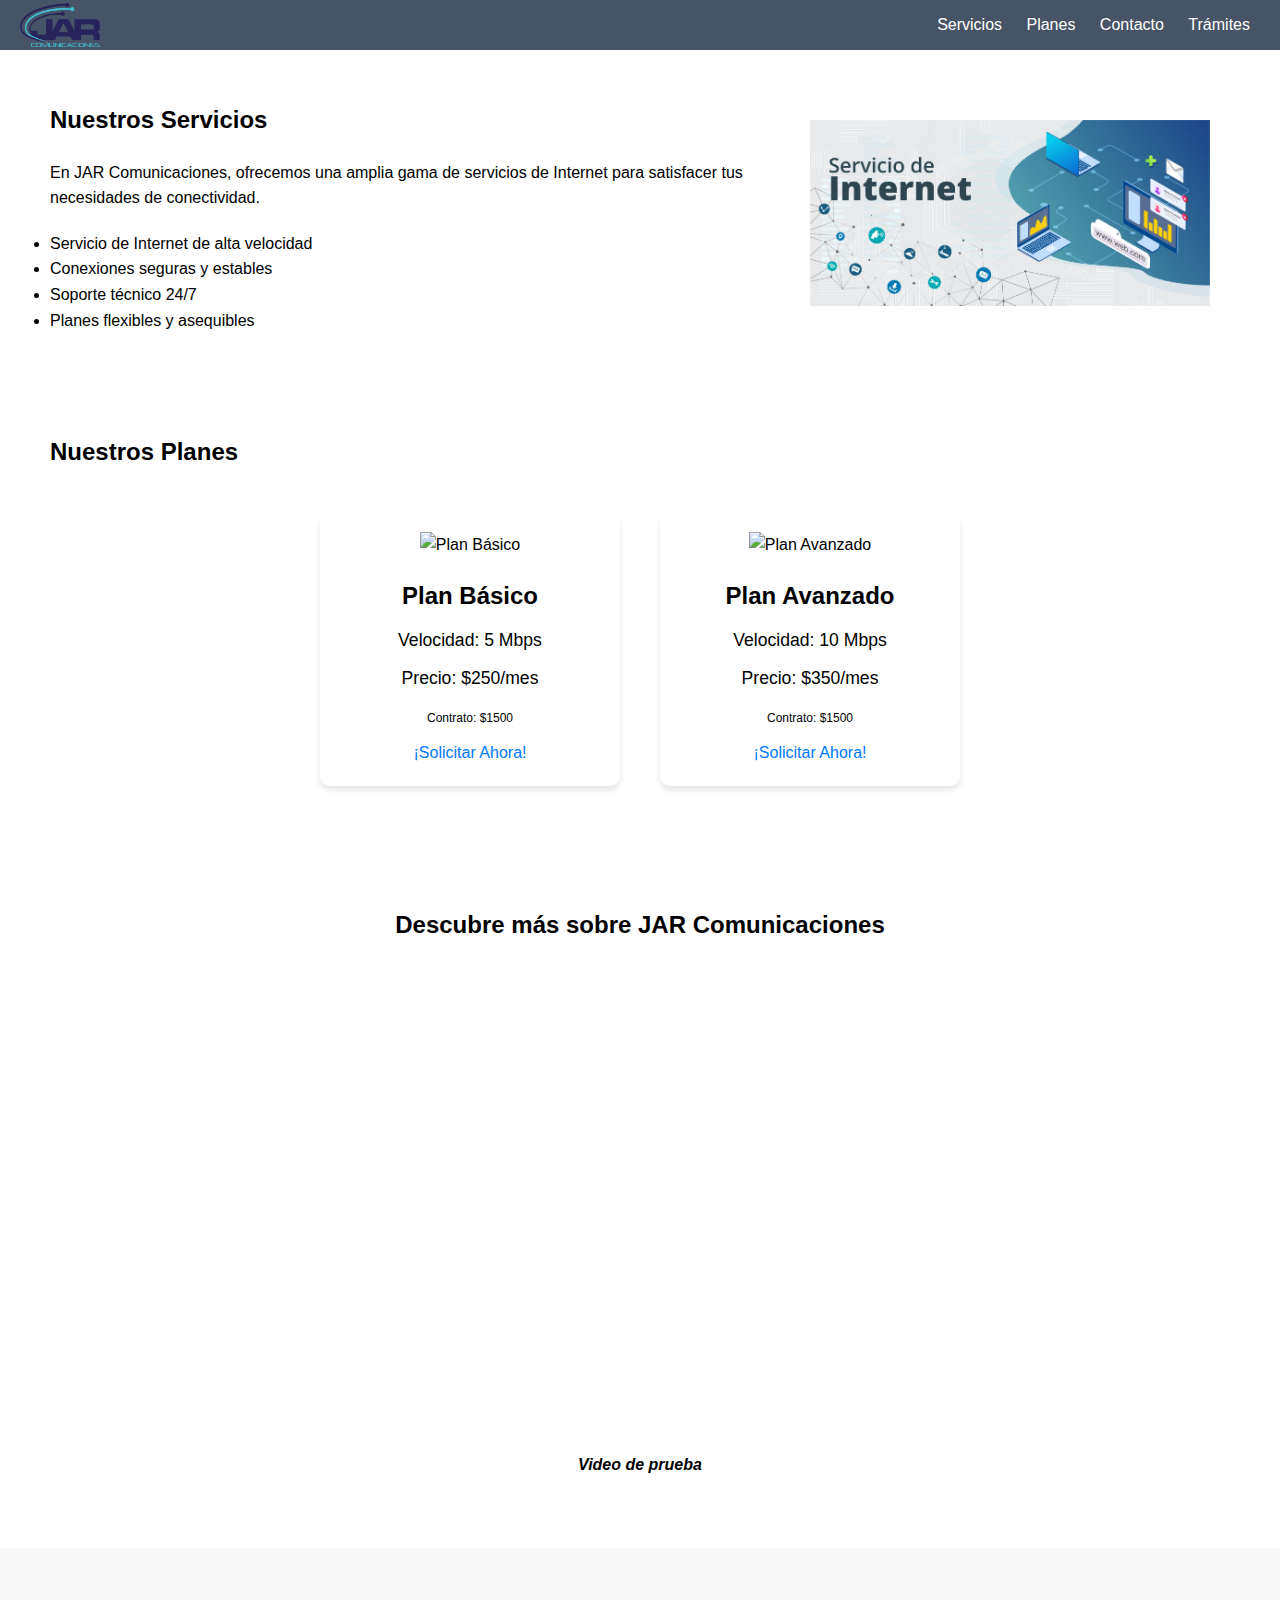
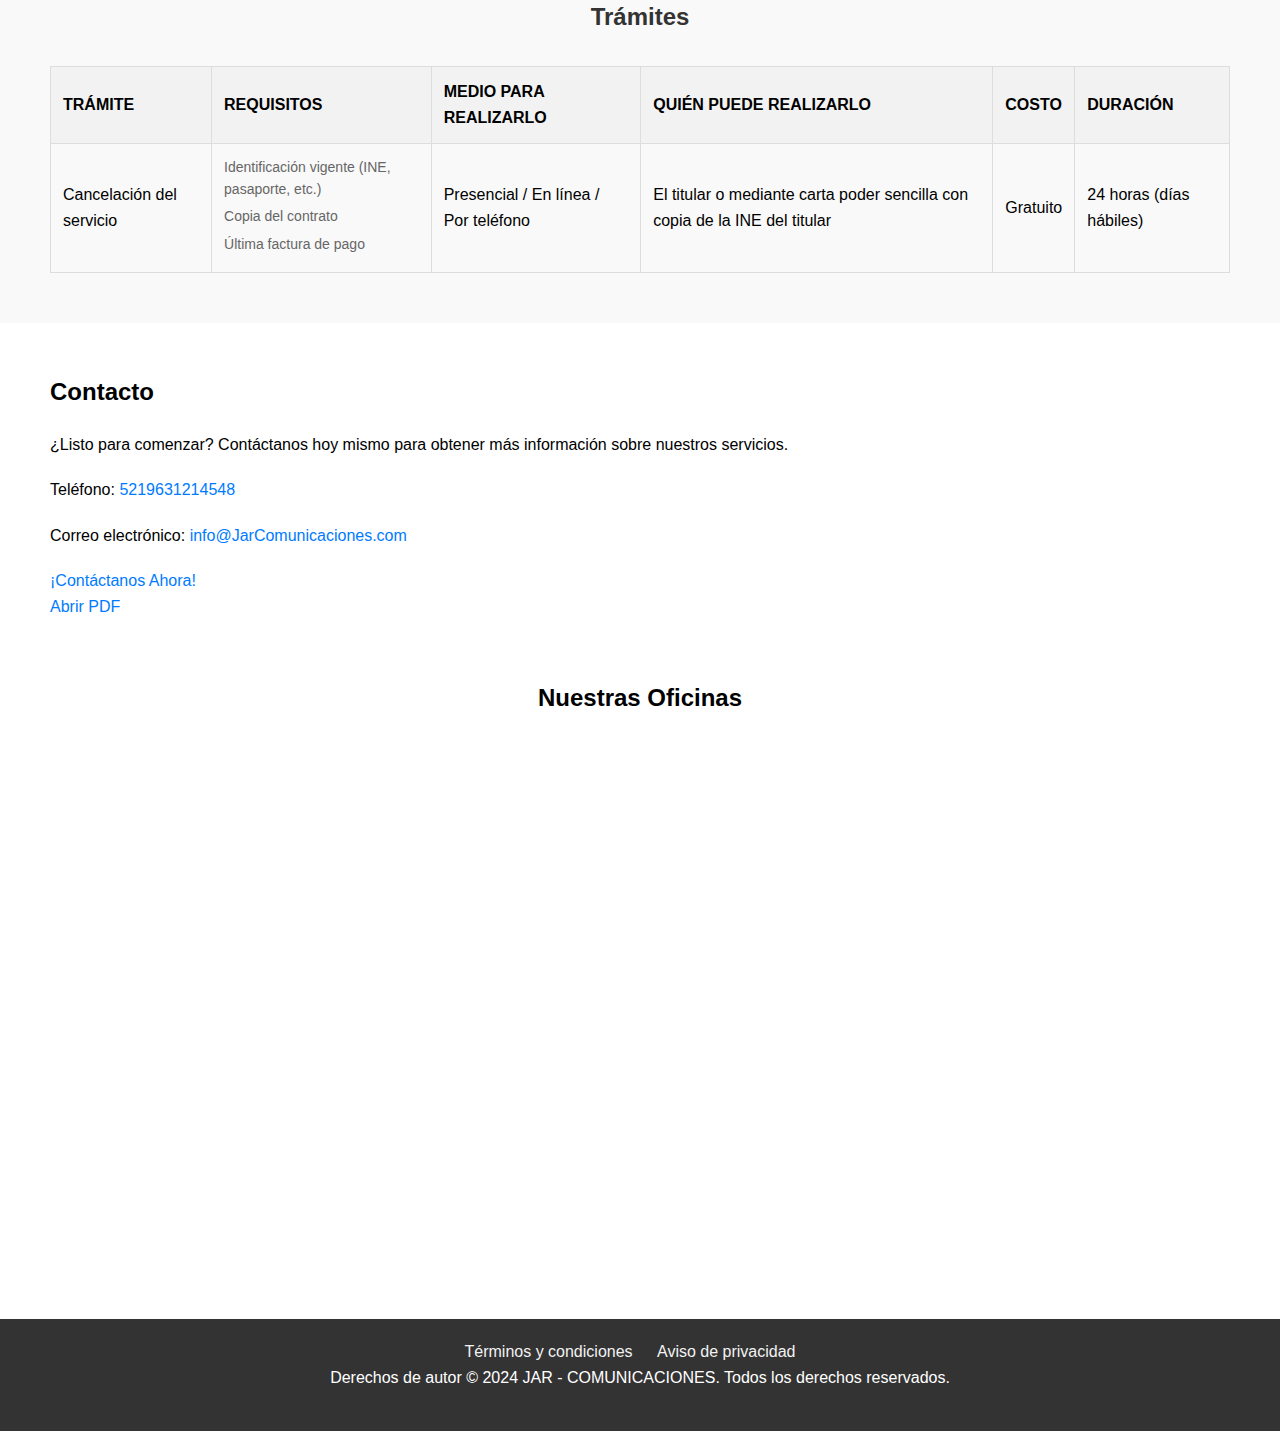
==== index.html @ e9c3aadb "Primer-commit" ====
<!DOCTYPE html>
<html lang="es">

<head>
    <meta charset="UTF-8">
    <meta name="viewport" content="width=device-width, initial-scale=1.0">
    <title>JAR - Comunicaciones</title>
    <link rel="stylesheet" href="CSS/style.css">
    <link rel="icon" href="img/logo.png" type="image/x-icon">
    <script async src="https://maps.googleapis.com/maps/api/js?key=AIzaSyC66sIPzea7QZmcXb8R4NC23f9pn1FdPQg&callback=console.debug&libraries=maps,marker&v=beta"></script>
</head>

<body>
    <div id="menu-overlay" class="hidden"></div>

    <!-- Encabezado -->
    <header>
        <div class="logo">
            <img class="icon" src="img/logo-2.png" alt="Logo de JAR">
        </div>

        <!-- Agregar un botón de menú -->
        <input type="checkbox" id="menu-toggle" class="hidden">
        <label for="menu-toggle" class="menu-icon">&#9776;</label>

        <nav>
            <ul>
                <li><a href="#servicios">Servicios</a></li>
                <li><a href="#planes">Planes</a></li>
                <li><a href="#contacto">Contacto</a></li>
                <li><a href="#tramites">Trámites</a></li>
            </ul>
        </nav>
    </header>

    <!-- Servicios -->
    <section id="servicios">
        <div class="contenido-servicios">
            <div class="texto-servicios">
                <h2>Nuestros Servicios</h2>
                <p>En JAR Comunicaciones, ofrecemos una amplia gama de servicios de Internet para satisfacer tus necesidades de
                    conectividad.</p>
                <ul>
                    <li>Servicio de Internet de alta velocidad</li>
                    <li>Conexiones seguras y estables</li>
                    <li>Soporte técnico 24/7</li>
                    <li>Planes flexibles y asequibles</li>
                </ul>
            </div>
            <div class="imagen-servicios">
                <img src="img/servicios.jpg" alt="Imagen de servicios">
            </div>
        </div>
    </section>

    <!--Planes-->
    <section id="planes">
        <h2>Nuestros Planes</h2>
        <div class="planes-container">
            <div class="plan">
                <img src="img/plan_basico.jpg" alt="Plan Básico">
                <h3>Plan Básico</h3>
                <p>Velocidad: 5 Mbps</p>
                <p>Precio: $250/mes</p>
                <p><span>Contrato: $1500</span></p>
                <a href="https://wa.me/5219631214548" target="_blank">¡Solicitar Ahora!</a>
            </div>

            <div class="plan">
                <img src="img/plan_avanzado.jpg" alt="Plan Avanzado">
                <h3>Plan Avanzado</h3>
                <p>Velocidad: 10 Mbps</p>
                <p>Precio: $350/mes</p>
                <p><span>Contrato: $1500</span></p>
                <a href="https://wa.me/5219631214548" target="_blank">¡Solicitar Ahora!</a>
            </div>
        </div>
    </section>

    <!--Video -->
    <section id="video">
        <h2>Descubre más sobre JAR Comunicaciones</h2>
        <div class="video-container">
            <!-- Inserta el video de YouTube -->
            <iframe width="1013" height="574" src="https://www.youtube.com/embed/HzBlF4ytIPU"
                title="FRESH (Slowed + Reverb)" frameborder="0"
                allow="accelerometer; autoplay; clipboard-write; encrypted-media; gyroscope; picture-in-picture; web-share"
                referrerpolicy="strict-origin-when-cross-origin" allowfullscreen></iframe>
        </div>
        <figcaption><p><strong><em>Video de prueba</em></strong></p></figcaption>
    </section>

     <!--Tramites -->
     <section id="tramites" style="padding: 50px;">
        <div class="container">
            <h2 style="text-align: center; margin-bottom: 30px;">Trámites</h2>
            <div class="table-container">
                <table>
                    <thead>
                        <tr>
                            <th>TRÁMITE</th>
                            <th>REQUISITOS</th>
                            <th>MEDIO PARA REALIZARLO</th>
                            <th>QUIÉN PUEDE REALIZARLO</th>
                            <th>COSTO</th>
                            <th>DURACIÓN</th>
                        </tr>
                    </thead>
                    <tbody>
                        <tr>
                            <td>Cancelación del servicio</td>
                            <td>
                                <ul>
                                    <li>Identificación vigente (INE, pasaporte, etc.)</li>
                                    <li>Copia del contrato</li>
                                    <li>Última factura de pago</li>
                                </ul>
                            </td>
                            <td>Presencial / En línea / Por teléfono</td>
                            <td>El titular o mediante carta poder sencilla con copia de la INE del titular</td>
                            <td>Gratuito</td>
                            <td>24 horas (días hábiles)</td>
                        </tr>
                    </tbody>
                </table>
            </div>
        </div>
    </section>

    <!--Contacto -->
    <section id="contacto">
        <h2>Contacto</h2>
        <p>¿Listo para comenzar? Contáctanos hoy mismo para obtener más información sobre nuestros servicios.</p>
        <p>Teléfono: <a class="telefono" href="https://wa.me/5219631214548" target="_blank">5219631214548</a></p>
        <p>Correo electrónico: <a class="correo" href="mailto:info@jarCo.com" target="_blank">info@JarComunicaciones.com</a></p>
        <a href="https://wa.me/5219631214548" target="_blank">¡Contáctanos Ahora!</a>
        <br>
        <a href="PDF/Ejemplo de PDF.pdf" target="_blank">Abrir PDF</a>
    </section>

    <!--Mapa-->
    <section class="maps">
        <h2>Nuestras Oficinas</h2>
        <gmp-map center="16.249730778352298,-92.01536840608557" zoom="14" map-id="DEMO_MAP_ID">
            <gmp-advanced-marker position="16.249730778352298,-92.01536840608557"
                title="My location"></gmp-advanced-marker>
        </gmp-map>
    </section>

    <!-- Pie de página -->
    <footer>
        <div class="footer-links">
            <ul>
                <li><a href="terminos.html" target="_blank">Términos y condiciones</a></li>
                <li><a href="privacidad.html" target="_blank">Aviso de privacidad</a></li>
            </ul>
        </div>
        <p>Derechos de autor © 2024 JAR - COMUNICACIONES. Todos los derechos reservados.</p>
    </footer>

    <!-- Menu de navegación -->
    <script src="scrip.js"></script>
    <script>
        document.addEventListener("DOMContentLoaded", function () {
            var menuToggle = document.getElementById("menu-toggle");
            var navLinks = document.querySelectorAll("nav ul li a");
            var menuOverlay = document.getElementById("menu-overlay");

            // Función para cerrar el menú cuando se hace clic en un enlace de navegación
            function closeMenu() {
                menuToggle.checked = false;
                menuOverlay.classList.add('hidden');
            }

            // Agregar evento de clic a cada enlace de navegación
            navLinks.forEach(function (link) {
                link.addEventListener("click", closeMenu);
            });

            menuOverlay.addEventListener('click', function () {
                menuToggle.checked = false;
                menuOverlay.classList.add('hidden');
            });
        });
    </script>
</body>
</html>
---- CSS/style.css ----
html,
body {
  height: 100%;
  margin-top: 2%;
  padding: 0;
}  

/* Reset de estilos */
* {
    margin: 0;
    padding: 0;
    box-sizing: border-box;
}

/* Estilos generales */
body {
    font-family: Arial, sans-serif;
    line-height: 1.6;
}
 
header {
    position: fixed;
    top: 0;
    left: 0;
    width: 100%;
    background-color: hwb(218 28% 60%);
    color: #fff;
    padding: 10px;
    display: flex;
    justify-content: space-between;
    align-items: center;
    z-index: 999;
    height: 50px;
}

.icono-redondo {
    border-radius: 50%;
}

.logo img {
    max-width: 120px;
}

.icon {
    width: 120 px;
padding: 10px;
margin-top: 7px;
}

nav ul {
    list-style-type: none;
}

.logo img.icon {
    max-width: 100px;
}

nav ul li {
    display: inline;
    margin-right: 20px;
}

nav ul li a {
    color: #ffffff;
    text-decoration: none;
    transition: color 0.3s ease;
    /* Efecto de transición en los enlaces */
}

nav ul li a:hover {
    color: #ffc107;
    /* Cambio de color al pasar el cursor */
}

section {
    padding: 50px;
}

#contacto{
    padding-bottom: 10px;
}

h2 {
    font-size: 2em;
    margin-bottom: 20px;
}

p {
    font-size: 1.1em;
    margin-bottom: 20px;
}

a {
    color: #007bff;
    text-decoration: none;
    transition: color 0.3s ease;
    /* Efecto de transición en los enlaces */
}

a:hover {
    color: #0056b3;
}

#video {
    text-align: center;
}

.video-container {
    position: relative;
    overflow: hidden;
    padding-bottom: 39.7%;
    padding-left: 10%;
    margin-bottom: 20px;
    width: 80%;
    /* Ancho del contenedor del video */
    margin-left: auto;
    /* Centrar horizontalmente */
    margin-right: auto;
    /* Centrar horizontalmente */
    border-radius: 10px;
}

.video-container iframe {
    position: absolute;
    top: 0;
    left: 0;
    width: 100%;
    /* Ajustar al 100% del contenedor */
    height: 100%;
    /* Ajustar al 100% del contenedor */
}

.planes-container {
    display: flex;
    justify-content: center;
    align-items: center;
    flex-wrap: wrap;
}

.plan {
    background-color: #fff;
    border-radius: 10px;
    box-shadow: 0 4px 6px rgba(0, 0, 0, 0.1);
    padding: 20px;
    margin: 20px;
    width: 300px;
    text-align: center;
    transition: transform 0.3s ease;
}

.plan:hover {
    transform: translateY(-5px);
}

.plan img {
    max-width: 100%;
    height: auto;
    margin-bottom: 20px;
}

.plan h3 {
    font-size: 1.5em;
    margin-bottom: 10px;
}

.plan p {
    font-size: 1.1em;
    margin-bottom: 10px;
}

.telefono:hover,
.correo:hover {
    color: #0056b3;
}

span {
    font-size: 12px;
}

.contenido-servicios {
    display: flex;
    align-items: center;
}

.imagen-servicios {
    justify-content: center;
    align-items: center;
    margin-right: 20px;
    /* Espacio entre la imagen y el texto */
}

.imagen-servicios img {
    max-width: 400px;
    /* Tamaño máximo de la imagen */
    height: auto;
}

.texto-servicios {
    flex: 1;
    /* Para que ocupe todo el espacio restante */
}

.servicios-s {
    margin-bottom: -20px;
}

/*FOOter*/
footer {
    background-color: #333;
    color: #fff;
    text-align: center;
    padding: 20px;
    margin-top: 60px;
}

.footer-links ul {
    list-style: none; /* Elimina las viñetas */
    padding: 0; /* Elimina el relleno */;
}
.footer-links a{
    color:#f2f2f2;
}

.footer-links a:hover{
    color: #ffc107;
}

.footer-links ul li {
    display: inline; /* Muestra los elementos en una misma línea */
    margin-right: 20px; /* Espacio entre los enlaces */
}


/* Oculta el icono del menú en pantallas grandes */
@media only screen and (min-width: 769px) {
    .menu-icon {
        display: none;
    }
}


/* Estilos responsivos */
@media only screen and (max-width: 768px) {
    .contenido-servicios {
        flex-direction: column;
    }

    .imagen-servicios {
        margin-right: 0;
        margin-bottom: 20px;
        text-align: center;
    }

    .imagen-servicios img {
        max-width: 100%;
        height: auto;
    }

    .texto-servicios {
        text-align: center;
    }

    .servicios-s {
        margin-bottom: 20px;
    }
}

/* Estilos para el contenedor semitransparente */
#menu-overlay {
    position: fixed;
    top: 0;
    left: 0;
    width: 100%;
    height: 100%;
    background-color: rgba(0, 0, 0, 0.5);
    /* Fondo semitransparente */
    z-index: 999;
    /* Asegura que esté por encima del resto del contenido */
}

.hidden {
    display: none;
}

/* Estilos responsivos */
@media only screen and (max-width: 768px) {
    header {
        padding: 10px 20px;
        /* Ajusta el espaciado interno del encabezado */
        height: auto;
        max-height: 60px;
        /* Ajusta la altura del encabezado automáticamente */
    }

    .logo {
        margin-bottom: 10px;
        /* Reduce el espacio entre el logo y la barra de navegación */
    }

    .icon {
        width: 120px;
        /* Ajusta el tamaño del icono */
    }

    nav ul {
        display: none;
        /* Oculta la barra de navegación */
        position: absolute;
        top: 60px;
        /* Posiciona la barra de navegación debajo del encabezado */
        right: -200px; /* Ajusta el margen derecho */
        background-color: #333;
        width: 100%;
        padding: 10px 0;
        text-align: center;
    }

    nav ul li {
        display: block;
        margin: 10px 0;
    }

    nav ul li a {
        color: #fff;
        text-decoration: none;
        transition: color 0.3s ease;
    }

    nav ul li a:hover {
        color: #ffc107;
    }

    /* Muestra la barra de navegación cuando se activa el menú */
    #menu-toggle:checked~nav ul {
        display: block;
    }
}

.hidden {
    display: none;
}

.menu-icon {
    cursor: pointer;
}


/* Estilos responsivos */
@media only screen and (max-width: 768px) {
    /* Resto de tu CSS para dispositivos móviles */

    .menu-icon {
        margin-right: 20px; /* Ajusta el margen derecho del icono */
    }
}


/* Estilos para la sección de trámites */
#tramites {
    background-color: #f9f9f9;
    padding: 50px 0; /* Ajustar el espaciado */
}

#tramites h2 {
    color: #333;
    text-align: center; /* Centrar el título */
    margin-bottom: 30px; /* Ajustar el margen inferior */
}

.table-container {
    overflow-x: auto;
}

table {
    width: 100%;
    border-collapse: collapse;
    border-spacing: 0; /* Eliminar el espacio entre las celdas */
}

table th,
table td {
    border: 1px solid #ddd;
    padding: 12px; /* Ajustar el espaciado dentro de las celdas */
    text-align: left; /* Alinear el texto a la izquierda */
}

table th {
    background-color: #f2f2f2;
    font-weight: bold; /* Hacer que los encabezados de columna sean más destacados */
}

table tbody tr:nth-child(even) {
    background-color: #f2f2f2; /* Resaltar las filas pares */
}

table tbody tr:hover {
    background-color: #ddd; /* Resaltar las filas al pasar el cursor */
}

/* Estilos para la lista de requisitos */
table ul {
    margin: 0;
    padding: 0;
}

table ul li {
    list-style-type: none;
    margin-bottom: 5px;
    font-size: 14px; /* Ajustar el tamaño de fuente */
    color: #666; /* Cambiar el color del texto */
}


/* Always set the map height explicitly to define the size of the div
 * element that contains the map. */
 gmp-map {
    width: 100%;
    height: 100%;
    margin: auto; /* Esto centra horizontalmente el mapa dentro de su contenedor */
    display: block; /* Asegura que el mapa sea un elemento de bloque para que el margen automático funcione */
  }
  
.maps{
    width: 70%;
    height: 70%;
    margin: auto;
    margin-bottom: 20px; /* Esto centra horizontalmente el mapa dentro de su contenedor */
    display: block; 
}

.maps h2{
    text-align: center;
}

/* Establece un tamaño de fuente base para el body */
body {
    font-size: 16px; /* Tamaño base */
}

/* Ajusta el tamaño de fuente de los encabezados */
h1 {
    font-size: 2em; /* 32px para el tamaño base de 16px */
}

h2 {
    font-size: 1.5em; /* 24px para el tamaño base de 16px */
}

h3 {
    font-size: 1.17em; /* 18.72px para el tamaño base de 16px */
}

/* Ajusta el tamaño de fuente del texto normal */
p {
    font-size: 1em; /* 16px para el tamaño base de 16px */
}

/* Ajusta el tamaño de fuente de los enlaces */
a {
    font-size: 1em; /* 16px para el tamaño base de 16px */
}
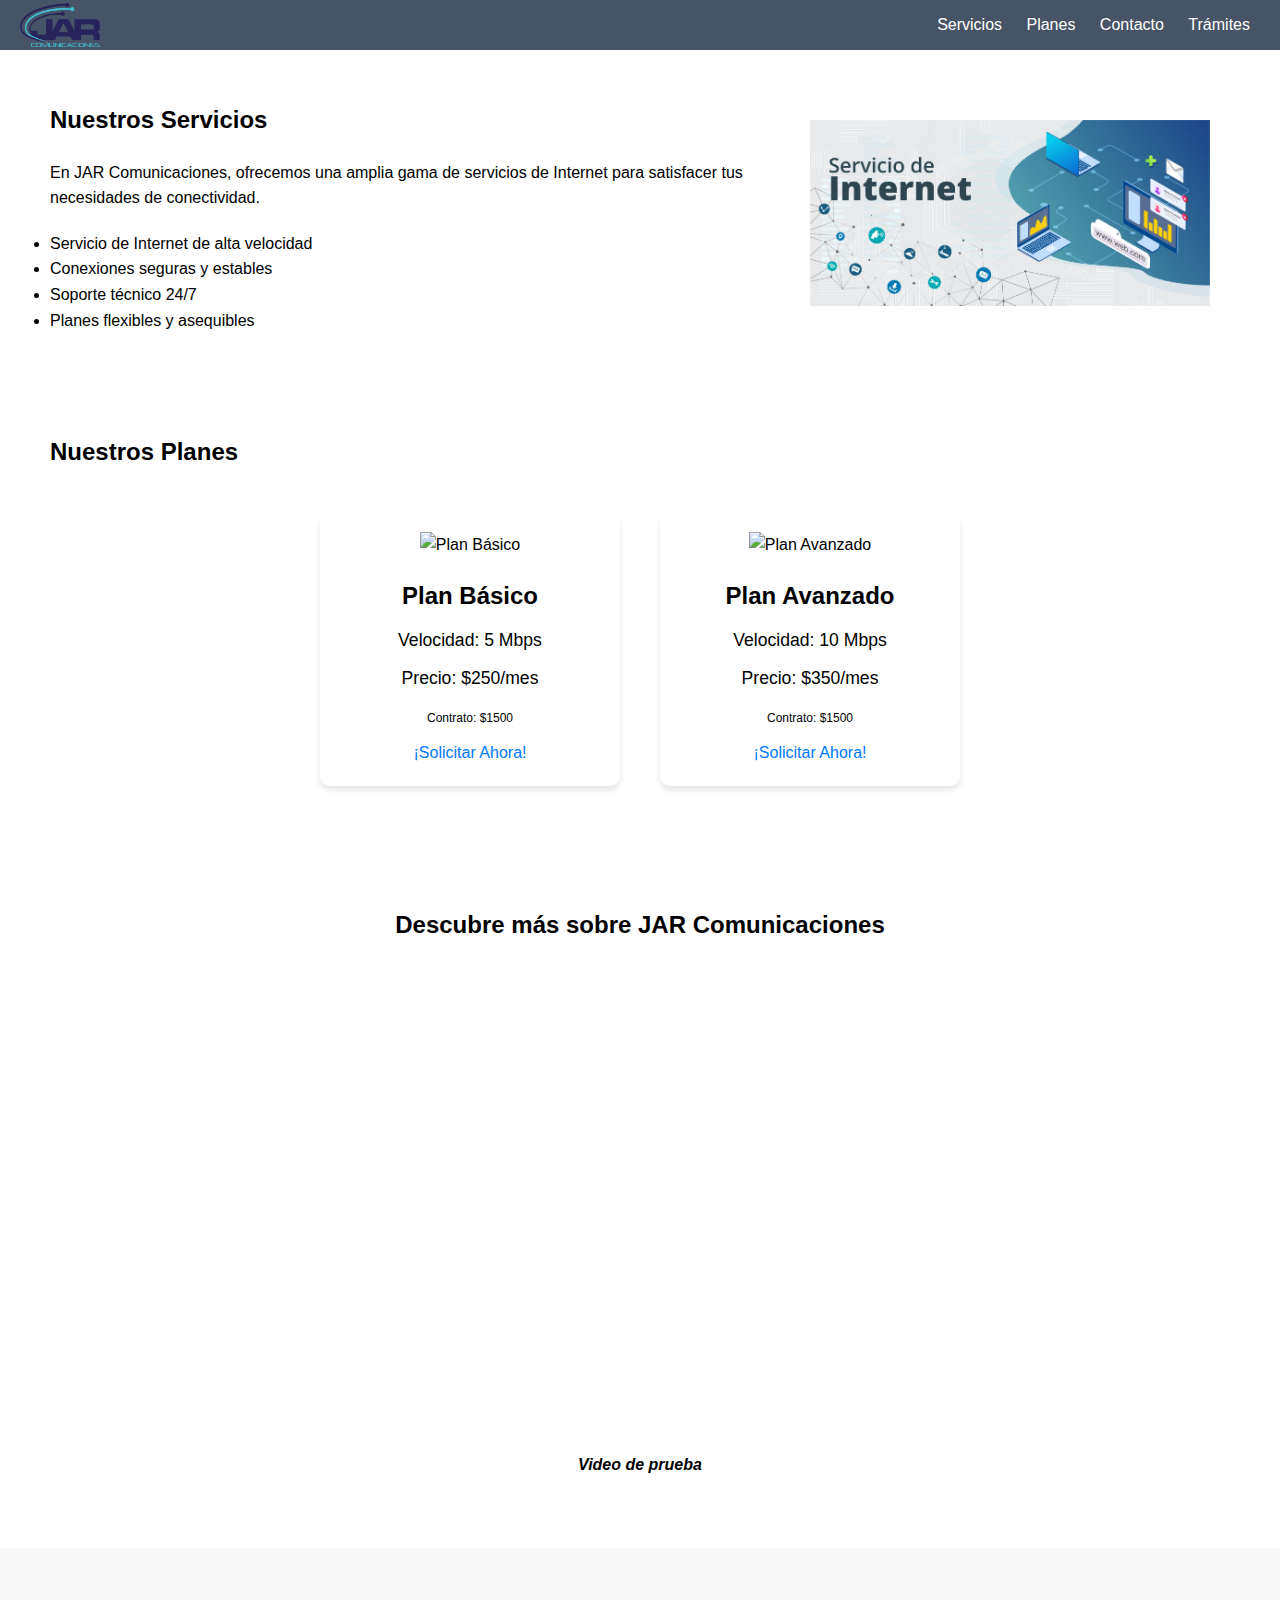
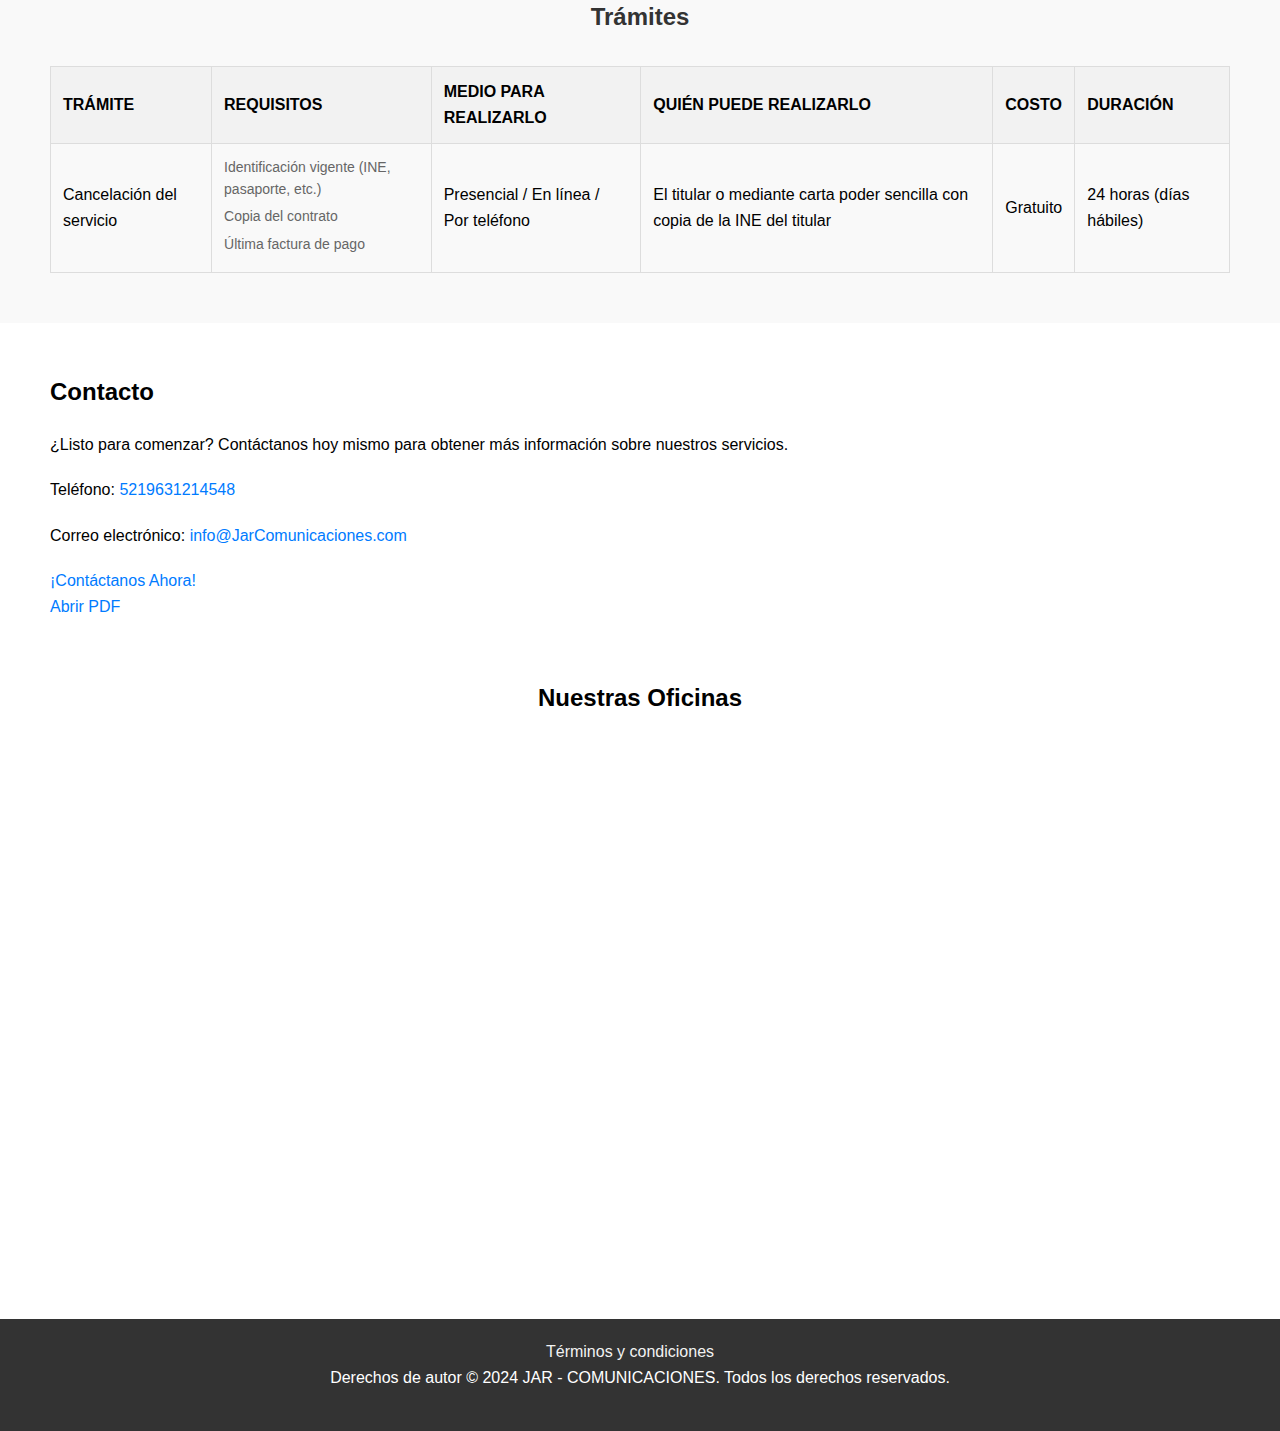
==== commit 4dbf6893: "Segundo-commit" ====
--- a/index.html
+++ b/index.html
@@ -152,7 +152,6 @@
         <div class="footer-links">
             <ul>
                 <li><a href="terminos.html" target="_blank">Términos y condiciones</a></li>
-                <li><a href="privacidad.html" target="_blank">Aviso de privacidad</a></li>
             </ul>
         </div>
         <p>Derechos de autor © 2024 JAR - COMUNICACIONES. Todos los derechos reservados.</p>
